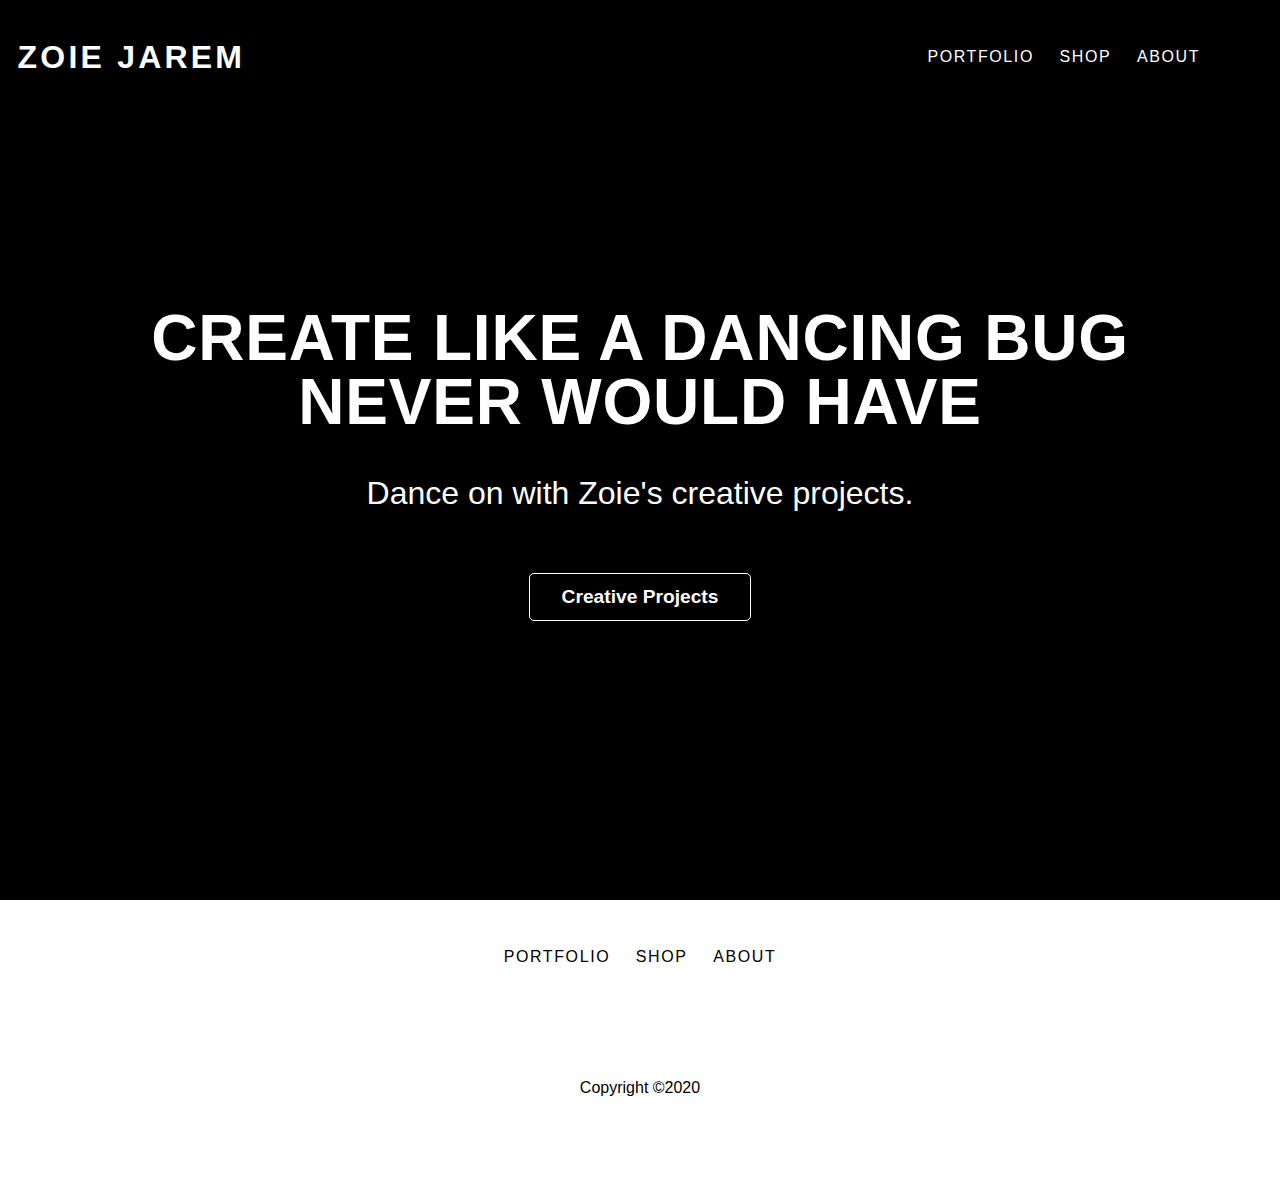
==== index.html @ 1e27779d "About Page" ====
<!DOCTYPE html>
<html lang="en">
<head>
    <meta charset="UTF-8">
    <meta name="viewport" content="width=device-width, initial-scale=1.0">
    <link rel="stylesheet" href="css/styles.css">
    <link rel="stylesheet" href="css/glightbox.min.css">
    <link rel="stylesheet" href="css/all.min.css">
    <title>Zoie Jarem Homepage</title>
</head>
<body class="hero-body">
    <header class="hero-box">
        <section class="hero-img-box">
            <video src="video/dancing-bug.mp4" class="hero-video" autoplay muted loop></video>
        </section>

        <nav class="nav-bar hero-nav">
            <h1 class="logo"><a href="index.html">Zoie Jarem</a></h1>
            <ul class="nav-menu">
                <li class="nav-item"><a href="portfolio.html">portfolio</a></li>
                <li class="nav-item"><a href="shop.html">Shop</a></li>
                <li class="nav-item"><a href="about.html">About</a></li>
                <li class="nav-item social-nav-item"><a href="https://twitter.com/amazonpython"
                    aria-label="Link to Twitter"><i class="fab fa-twitter" aria-hidden="true"></i></a></li>
                    <li class="nav-item social-nav-item"><a href="https://github.com/zoiejarem" aria-label="Link to Github"><i class="fab fa-github" aria-hidden="true"></i></a></li>

            </ul>
        </nav>
        <section class="hero-text-box">
            <h1 class="hero-heading">Create like a Dancing Bug never would have</h1>
            <p class="hero-text">Dance on with Zoie's creative projects.</p>
            <p><button class="hero-button">Creative Projects</button></p>
        </section>
    </header>
    <footer>
        <nav class="nav-bar footer-nav">
            <ul class="nav-menu">
                <li class="nav-item"><a href="portfolio.html">Portfolio</a></li>
                <li class="nav-item"><a href="shop.html">Shop</a></li>
                <li class="nav-item"><a href="about.html">About</a></li>
            </ul>
        </nav>
        <section class="footer-social">
            <a href="https://twitter.com/amazonpython" aria-label="Link to Twitter"><i class="fab fa-twitter fa-3x" aria-hidden="true"></i></a>
            <a href="https://github.com/zoiejarem" aria-label="Link to Github"><i class="fab fa-github fa-3x" aria-hidden="true"></i></a>
        </section>
        <p class="footer-copyright">Copyright &COPY;2020</p>
    </footer>
</body>
</html>
---- css/styles.css ----
/*Basic css*/
html {
  font-size: 100%;
  line-height: 1m5rem;
  box-sizing: border-box;
  font-family: Arial, Helvetica, sans-serif;
  height: 100%;
}

body {
  margin: 0 auto;
  padding: 0;
  min-height: 100%;
}

*,
*::before,
*::after {
  box-sizing: inherit;
}

img,
video {
  width: 100%;
  height: auto;
  display: block;
}

/* Begin Header Navbar Styles */
.nav-bar {
  display: flex;
  flex-wrap: wrap;
  justify-content: center;
  align-items: center;
  line-height: 1rem;
  overflow: hidden;
  background-color: #fff;
}

.logo,
.nav-menu {
  text-transform: uppercase;
}
.logo,
.nav-item {
  white-space: nowrap;
}

.nav-menu {
  list-style: none;
  display: flex;
  flex-wrap: wrap;
  justify-content: space-evenly;
  align-items: center;
  padding: 0;
  margin: 0;
}

.nav-item {
  flex: 1 0 33.3%;
  text-align: center;
}

.social-nav-item {
  flex: 1 1 10%;
}

.logo a,
.nav-menu a {
  display: block;
  text-decoration: none;
  letter-spacing: 0.2rem;
  padding: 0.8rem;
  color: white;
}

.logo a {
  font-size: 700;
  font-size: 2rem;
}

.nav-menu a {
  font-weight: 400;
  letter-spacing: 0.1rem;
  border-bottom: 1px solid white;
  transition: all ease 0.1s;
}

.nav-menu a:hover {
  border-bottom: 1px solid black;
}

/*Hero Header Navbar Changes*/

.hero-nav {
  background: none;
  grid-column: 1/-1;
  grid-row: 1/-1;
  background-color: none;
  align-content: top;
  z-index: 10;
}

.hero-nav .logo a,
.hero-nav .nav-menu {
  color: #ffffff;
}

.hero-nav .nav-menu a:hover {
  border-bottom: 1px solid white;
}

.hero-nav .nav-menu a {
  border-bottom: 1px solid rgba(0, 0, 0, 0);
}

/*Home Page Hero*/

.hero-box {
  display: grid;
  grid-template-columns: 1fr;
  grid-template-rows: 1fr;
  grid-gap: 0;
  align-content: center;
  justify-content: center;
  align-items: start;
  height: 100%;
}

.hero-img-box {
  height: 100vh;
  max-width: 100%;
  display: grid;
  grid-column: 1/-1;
  grid-row: 1/-1;
}

.hero-img-box::after {
  content: "";
  background-color: rgba(0, 0, 0, 0.3);
  height: 100%;
  width: 100%;
  position: absolute;
  top: 0;
  left: 0;
}

.hero-img,
.hero-video {
  width: 100%;
  height: 100%;
  object-fit: cover;
}

.hero-video {
  background-color: black;
  background-image: url("../img/1.jpg");
  background-repeat: no-repeat;
  background-size: cover;
  background-position: center;
}

.hero-text-box {
  grid-row: 1/-1;
  grid-column: 1/-1;
  align-self: center;
  padding: 1rem;
  z-index: 10;
  text-align: center;
}

.hero-heading {
  font-size: 1.5rem;
  letter-spacing: 0.05rem;
  font-weight: bold;
  text-transform: uppercase;
  color: white;
}

.hero-text {
  font-size: 1rem;
  margin-top: 0.5rem;
  color: #fff;
}

.hero-button {
  display: inline-block;
  padding: 0.75rem 2rem;
  background: none;
  color: #fff;
  font-size: 1.2rem;
  font-weight: bold;
  border: 1px solid white;
  border-radius: 5px;
  margin-top: 2rem;
}

.hero-button:hover {
  transform: scale(0.95);
}

.hero-button:active {
  background: rgba(0, 0, 0, 0.3);
}

/* About Page CSS*/
.about-page {
  padding: 2rem 1rem 10rem 1rem;
  display: grid;
  grid-template-columns: 1fr;
  height: 100%;
}

.about-text {
  margin: 0 auto;
}

.about-text h1 {
  font-size: 2rem;
  line-height: 2rem;
}

.about-img img {
  height: 100%;
  object-fit: cover;
}

.about-social {
  display: flex;
  justify-content: start;
}

.about-social a {
  color: black;
  padding: 0 1rem;
}

/* Footer Nav Extra Styles */
.footer-logo {
  white-space: nowrap;
}

.footer-nav .nav-menu .nav-item a {
  color: black;
}

.footer-social {
  display: flex;
  justify-content: center;
  padding-top: 3rem;
  list-style: none;
}

.footer-social a {
  color: black;
  padding: 0 1rem;
}

.footer-copyright {
  text-align: center;
  padding-bottom: 6rem;
}

/* Add Media Queries for large Screens*/

@media (min-width: 600px) {
  .nav-bar {
    line-height: 1.5rem;
  }
  .nav-menu {
    padding: 0 1rem;
  }
  .nav-item {
    flex: 1 1;
  }
  .hero-nav {
    padding-bottom: 1rem;
  }
  .hero-heading {
    font-size: 4rem;
    line-height: 4rem;
  }
  .hero-text-box {
    padding: 2rem;
  }
  .hero-text {
    font-size: 2rem;
    line-height: 2rem;
  }
  .about-page {
    grid-template-columns: 1fr 1fr;
    grid-gap: 1rem;
  }

  .about-text h1 {
    font-size: 2rem;
    line-height: 2rem;
  }

  .about-text p {
    font-size: 1.1rem;
    line-height: 1.5rem;
  }

  .footer-nav {
    padding-top: 2rem;
  }
  .footer-logo {
    flex-basis: 100%;
  }
}

@media (min-width: 920px) {
  body {
    max-width: 1400px;
  }
  .hero-body {
    max-width: unset;
  }
  .nav-bar {
    justify-content: space-between;
    padding: 1rem 0;
    margin: 1rem auto;
    line-height: 1rem auto 2rem auto;
  }
  .nav-menu {
    width: auto;
    justify-self: end;
  }
  .logo {
    margin: 0 0 0 0.3rem;
    justify-self: start;
  }
  .hero-nav {
    width: 100%;
  }

  .about-text h1 {
    font-size: 4rem;
    line-height: 4rem;
  }
  .about-text p {
    font-size: 1.5rem;
    line-height: 2rem;
  }

  .footer-nav {
    justify-content: space-evenly;
  }
}
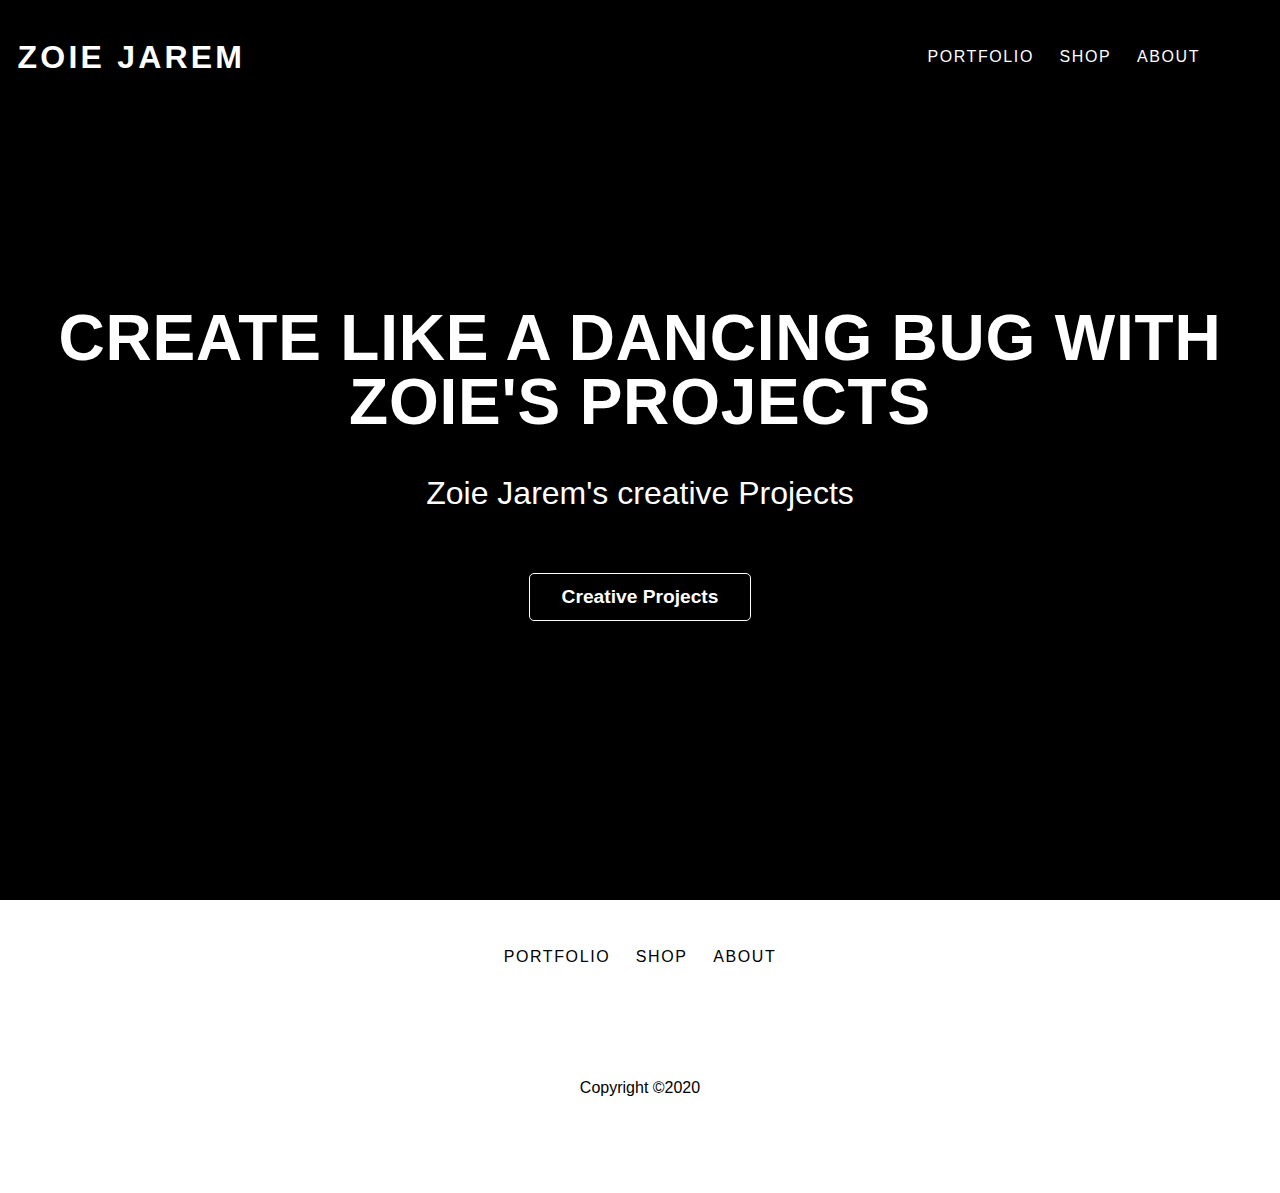
==== commit 67a37d8d: "tried to fix box" ====
--- a/index.html
+++ b/index.html
@@ -27,9 +27,10 @@
             </ul>
         </nav>
         <section class="hero-text-box">
-            <h1 class="hero-heading">Create like a Dancing Bug never would have</h1>
-            <p class="hero-text">Dance on with Zoie's creative projects.</p>
-            <p><button class="hero-button">Creative Projects</button></p>
+            <h1 class="hero-heading">Create like a Dancing Bug with Zoie's Projects</h1>
+            <p class="hero-text">Zoie Jarem's creative Projects</p>
+            <p><a href="portfolio.html">
+            </a><button class="hero-button">Creative Projects</button></a></p>
         </section>
     </header>
     <footer>
